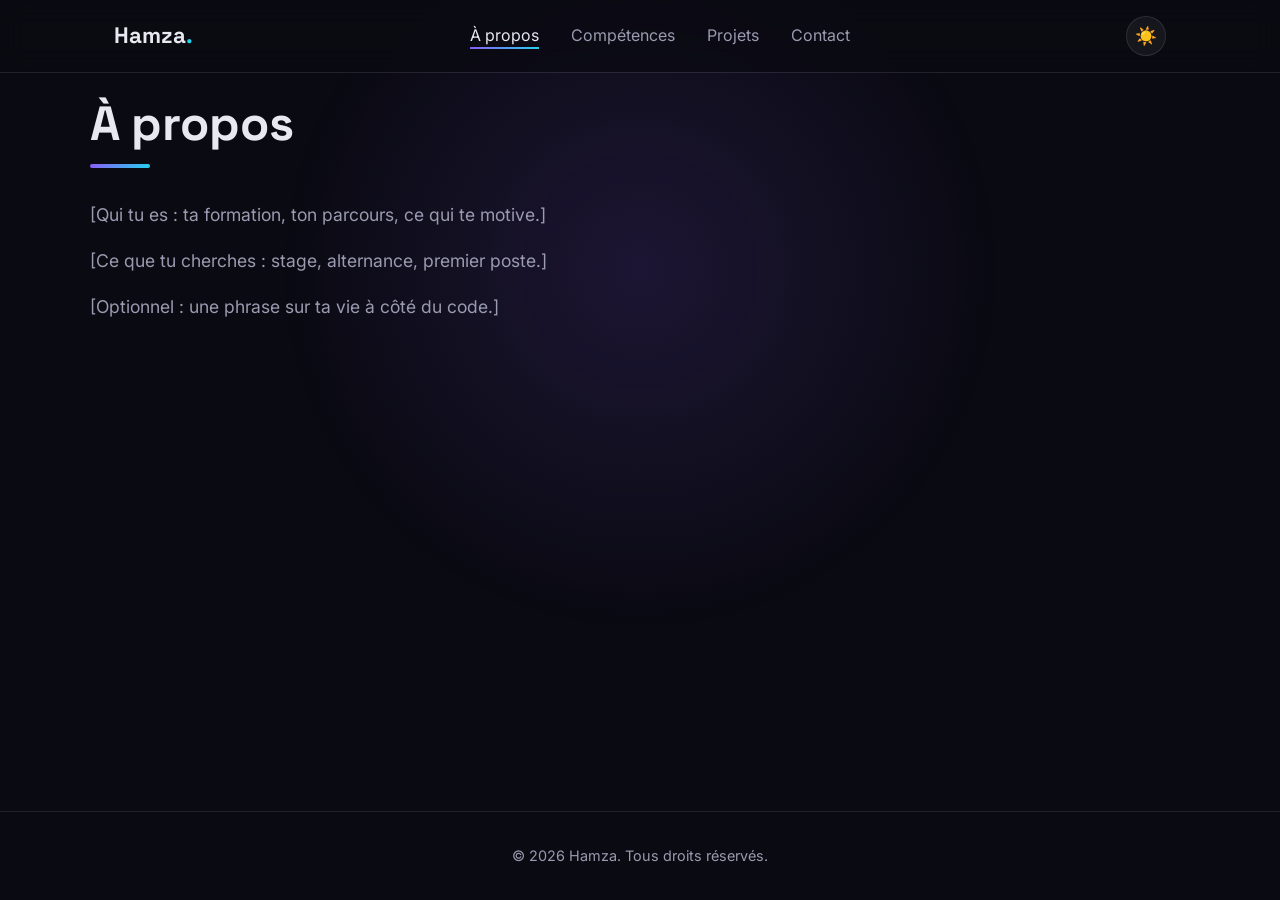
==== apropos.html @ 90bf2d50 "Passage en site multi-pages" ====
<!DOCTYPE html>
<html lang="fr">
<head>
  <meta charset="UTF-8">
  <meta name="viewport" content="width=device-width, initial-scale=1.0">
  <meta name="description" content="DESCRIPTION DE LA PAGE">
  <title>TITRE DE LA PAGE | Hamza</title>
  <link rel="preconnect" href="https://fonts.googleapis.com">
  <link rel="preconnect" href="https://fonts.gstatic.com" crossorigin>
  <link href="https://fonts.googleapis.com/css2?family=Inter:wght@400;500;600&family=Space+Grotesk:wght@500;700&display=swap" rel="stylesheet">
  <link rel="stylesheet" href="css/style.css">
</head>
<body>
  <div id="progress"></div>

  <header>
    <nav>
      <a href="index.html" class="logo">Hamza<span>.</span></a>
      <ul id="menu">
        <li><a href="apropos.html">À propos</a></li>
        <li><a href="competences.html">Compétences</a></li>
        <li><a href="projets.html">Projets</a></li>
        <li><a href="contact.html">Contact</a></li>
      </ul>
      <div class="nav-actions">
        <button id="theme-toggle" aria-label="Changer de thème"></button>
        <button id="burger" aria-label="Ouvrir le menu" aria-expanded="false">
          <span></span><span></span><span></span>
        </button>
      </div>
    </nav>
  </header>

  <main>
    <section id="apropos">
      <h1 class="page-title">À propos</h1>
      <p>[Qui tu es : ta formation, ton parcours, ce qui te motive.]</p>
      <p>[Ce que tu cherches : stage, alternance, premier poste.]</p>
      <p>[Optionnel : une phrase sur ta vie à côté du code.]</p>
    </section>
  </main>

  <footer>
    <p>&copy; 2026 Hamza. Tous droits réservés.</p>
  </footer>

  <script src="js/main.js"></script>
</body>
</html>
---- css/style.css ----
/* ===== 1. Variables (couleurs, polices) ===== */
:root {
    --bg: #0a0a12;
    --bg-soft: #11111c;
    --card: rgba(255, 255, 255, 0.05);
    --border: rgba(255, 255, 255, 0.1);
    --text: #e8e8f0;
    --muted: #9a9ab0;
    --accent: #8b5cf6;
    --accent-2: #22d3ee;
    --gradient: linear-gradient(135deg, var(--accent), var(--accent-2));
    --radius: 16px;
    --font-title: 'Space Grotesk', system-ui, sans-serif;
    --font-body: 'Inter', system-ui, sans-serif;
  }
  
  [data-theme="light"] {
    --bg: #f6f7fb;
    --bg-soft: #ffffff;
    --card: rgba(255, 255, 255, 0.7);
    --border: rgba(20, 20, 40, 0.1);
    --text: #15151f;
    --muted: #5b5b70;
    --accent: #6d28d9;
    --accent-2: #0891b2;
  }
  
  /* ===== 2. Base ===== */
  *, *::before, *::after {
    box-sizing: border-box;
    margin: 0;
    padding: 0;
  }
  
  html {
    scroll-behavior: smooth;
    scroll-padding-top: 80px;
  }
  
  body {
    font-family: var(--font-body);
    background: var(--bg);
    color: var(--text);
    line-height: 1.7;
    transition: background 0.4s, color 0.4s;
    display: flex;
    flex-direction: column;
    min-height: 100svh;
    animation: pageIn 0.5s ease;
  }
  main { flex: 1; }

@keyframes pageIn {
  from { opacity: 0; }
  to { opacity: 1; }
}
  
  /* Lueur qui suit la souris */
  body::before {
    content: "";
    position: fixed;
    inset: 0;
    z-index: -1;
    pointer-events: none;
    background: radial-gradient(600px circle at var(--mx, 50%) var(--my, 30%),
                rgba(139, 92, 246, 0.15), transparent 60%);
  }
  
  a { color: inherit; text-decoration: none; }
  ul { list-style: none; }
  h1, h2, h3 { font-family: var(--font-title); line-height: 1.15; }
  
  /* Barre de progression */
  #progress {
    position: fixed;
    top: 0;
    left: 0;
    height: 3px;
    width: 0;
    background: var(--gradient);
    z-index: 200;
  }
  
  /* ===== 3. Navigation ===== */
  header {
    position: fixed;
    top: 0;
    left: 0;
    right: 0;
    z-index: 100;
    border-bottom: 1px solid var(--border);
  }
  
  /* Le flou est sur un pseudo-élément pour ne pas casser le menu mobile */
  header::before {
    content: "";
    position: absolute;
    inset: 0;
    z-index: -1;
    background: color-mix(in srgb, var(--bg) 70%, transparent);
    backdrop-filter: blur(14px);
    -webkit-backdrop-filter: blur(14px);
  }
  
  nav {
    max-width: 1100px;
    margin: 0 auto;
    padding: 1rem 1.5rem;
    display: flex;
    align-items: center;
    justify-content: space-between;
  }
  
  .logo {
    font-family: var(--font-title);
    font-weight: 700;
    font-size: 1.4rem;
  }
  .logo span { color: var(--accent-2); }
  
  /* Menu mobile : panneau qui glisse depuis la droite */
  nav ul {
    position: fixed;
    top: 0;
    right: -100%;
    height: 100vh;
    width: min(75%, 320px);
    background: var(--bg-soft);
    border-left: 1px solid var(--border);
    display: flex;
    flex-direction: column;
    justify-content: center;
    align-items: center;
    gap: 2rem;
    font-size: 1.2rem;
    transition: right 0.4s ease;
  }
  nav ul.open { right: 0; }
  
  nav ul a {
    position: relative;
    color: var(--muted);
    transition: color 0.3s;
  }
  nav ul a:hover { color: var(--text); }
  nav ul a::after {
    content: "";
    position: absolute;
    left: 0;
    bottom: -4px;
    height: 2px;
    width: 0;
    background: var(--gradient);
    transition: width 0.3s;
  }
  nav ul a:hover::after { width: 100%; }
  
  .nav-actions {
    display: flex;
    align-items: center;
    gap: 0.8rem;
    position: relative;
    z-index: 2;
  }
  
  #theme-toggle {
    width: 40px;
    height: 40px;
    border-radius: 50%;
    border: 1px solid var(--border);
    background: var(--card);
    cursor: pointer;
    font-size: 1.1rem;
    transition: transform 0.3s;
  }
  #theme-toggle:hover { transform: rotate(20deg) scale(1.1); }
  
  #burger {
    width: 40px;
    height: 40px;
    border: 0;
    background: none;
    cursor: pointer;
    display: flex;
    flex-direction: column;
    justify-content: center;
    align-items: center;
    gap: 6px;
  }
  #burger span {
    display: block;
    width: 24px;
    height: 2px;
    background: var(--text);
    transition: transform 0.3s, opacity 0.3s;
  }
  #burger.open span:nth-child(1) { transform: translateY(8px) rotate(45deg); }
  #burger.open span:nth-child(2) { opacity: 0; }
  #burger.open span:nth-child(3) { transform: translateY(-8px) rotate(-45deg); }
  
  /* ===== 4. Sections ===== */
  section {
    padding: 6rem max(1.5rem, calc((100% - 1100px) / 2));
  }
  
  main section > h2,
  .page-title {
    font-size: clamp(2rem, 5vw, 3rem);
    margin-bottom: 2rem;
  }
  main section > h2::after,
  .page-title::after {
    content: "";
    display: block;
    width: 60px;
    height: 4px;
    border-radius: 4px;
    background: var(--gradient);
    margin-top: 0.8rem;
  }
  
  /* ===== 5. Accueil (hero) ===== */
  #accueil {
    min-height: 100svh;
    padding-top: 7rem;
    display: flex;
    flex-direction: column;
    justify-content: center;
    position: relative;
    overflow: hidden;
    isolation: isolate;
  }
  
  /* Deux grosses taches de couleur qui flottent */
  #accueil::before,
  #accueil::after {
    content: "";
    position: absolute;
    border-radius: 50%;
    filter: blur(90px);
    opacity: 0.45;
    z-index: -1;
    animation: float 12s ease-in-out infinite;
  }
  #accueil::before {
    width: 420px;
    height: 420px;
    background: var(--accent);
    top: -80px;
    right: -80px;
  }
  #accueil::after {
    width: 360px;
    height: 360px;
    background: var(--accent-2);
    bottom: -60px;
    left: -60px;
    animation-delay: -6s;
  }
  
  @keyframes float {
    0%, 100% { transform: translate(0, 0) scale(1); }
    50% { transform: translate(40px, -30px) scale(1.15); }
  }
  
  .eyebrow {
    color: var(--accent-2);
    font-weight: 600;
    letter-spacing: 0.15em;
    text-transform: uppercase;
    font-size: 0.85rem;
  }
  
  #accueil h1 {
    font-size: clamp(3rem, 12vw, 7rem);
    background: var(--gradient);
    -webkit-background-clip: text;
    background-clip: text;
    color: transparent;
    margin: 0.5rem 0;
  }
  
  #accueil h2 {
    font-size: clamp(1.3rem, 4vw, 2rem);
    font-weight: 500;
    min-height: 1.3em;
  }
  #accueil h2::after { display: none; }
  
  #accueil p:not(.eyebrow) {
    max-width: 560px;
    color: var(--muted);
    margin: 1.2rem 0 2rem;
  }
  
  .caret {
    display: inline-block;
    width: 3px;
    height: 1em;
    background: var(--accent-2);
    margin-left: 4px;
    vertical-align: -0.1em;
    animation: blink 1s steps(1) infinite;
  }
  @keyframes blink { 50% { opacity: 0; } }
  
  .hero-buttons {
    display: flex;
    flex-wrap: wrap;
    gap: 1rem;
  }
  
  /* ===== 6. Boutons ===== */
  .btn {
    display: inline-block;
    padding: 0.9rem 1.8rem;
    border-radius: 999px;
    font-weight: 600;
    font-family: inherit;
    font-size: 1rem;
    cursor: pointer;
    transition: transform 0.3s, box-shadow 0.3s, border-color 0.3s;
  }
  .btn-primary {
    background: var(--gradient);
    color: #fff;
    border: 0;
    box-shadow: 0 8px 30px rgba(139, 92, 246, 0.35);
  }
  .btn-primary:hover {
    transform: translateY(-3px);
    box-shadow: 0 12px 40px rgba(139, 92, 246, 0.5);
  }
  .btn-ghost {
    border: 1px solid var(--border);
    background: var(--card);
  }
  .btn-ghost:hover {
    transform: translateY(-3px);
    border-color: var(--accent);
  }
  
  /* ===== 7. À propos ===== */
  #apropos p {
    max-width: 720px;
    color: var(--muted);
    font-size: 1.1rem;
    margin-bottom: 1rem;
  }
  
  /* ===== 8. Compétences ===== */
  .skill-group h2 {
    margin: 2rem 0 1rem;
    font-size: 1.2rem;
    color: var(--accent-2);
  }
  #competences ul {
    display: flex;
    flex-wrap: wrap;
    gap: 0.7rem;
  }
  #competences li {
    padding: 0.5rem 1.1rem;
    border-radius: 999px;
    background: var(--card);
    border: 1px solid var(--border);
    transition: transform 0.3s, border-color 0.3s, box-shadow 0.3s;
  }
  #competences li:hover {
    transform: translateY(-4px);
    border-color: var(--accent);
    box-shadow: 0 8px 24px rgba(139, 92, 246, 0.25);
  }
  
  /* ===== 9. Projets ===== */
  #projets {
    display: grid;
    grid-template-columns: repeat(auto-fit, minmax(280px, 1fr));
    gap: 1.5rem;
  }
  #projets > .page-title { grid-column: 1 / -1; }
  
  article {
    padding: 2rem;
    border-radius: var(--radius);
    background: var(--card);
    border: 1px solid var(--border);
    backdrop-filter: blur(10px);
    -webkit-backdrop-filter: blur(10px);
    transition: transform 0.2s ease, border-color 0.3s, box-shadow 0.3s;
  }
  article:hover {
    border-color: var(--accent);
    box-shadow: 0 20px 50px rgba(139, 92, 246, 0.2);
  }
  article h2 { font-size: 1.4rem; margin-bottom: 0.7rem; }
  article p { color: var(--muted); margin-bottom: 1rem; }
  article a { color: var(--accent-2); font-weight: 600; }
  article a::after { content: " →"; transition: margin 0.3s; }
  article a:hover::after { margin-left: 6px; }
  
  .tags {
    display: flex;
    flex-wrap: wrap;
    gap: 0.5rem;
    margin-bottom: 1.2rem;
  }
  .tags li {
    font-size: 0.8rem;
    padding: 0.2rem 0.7rem;
    border-radius: 999px;
    background: rgba(139, 92, 246, 0.15);
    color: var(--accent-2);
  }
  
  /* ===== 10. Contact ===== */
  #contact form {
    display: grid;
    gap: 1rem;
    max-width: 640px;
    margin: 2rem 0;
  }
  label { font-weight: 600; font-size: 0.9rem; }
  input, textarea {
    width: 100%;
    padding: 0.9rem 1rem;
    border-radius: 12px;
    border: 1px solid var(--border);
    background: var(--card);
    color: var(--text);
    font: inherit;
    transition: border-color 0.3s, box-shadow 0.3s;
  }
  input:focus, textarea:focus {
    outline: none;
    border-color: var(--accent);
    box-shadow: 0 0 0 4px rgba(139, 92, 246, 0.2);
  }
  #contact form .btn { justify-self: start; }
  #contact > ul {
    display: flex;
    flex-wrap: wrap;
    gap: 1.5rem;
  }
  #contact > ul a { color: var(--accent-2); font-weight: 500; }
  #contact > ul a:hover { text-decoration: underline; }
  
  /* ===== 11. Footer ===== */
  footer {
    text-align: center;
    padding: 2rem 1.5rem;
    color: var(--muted);
    border-top: 1px solid var(--border);
    font-size: 0.9rem;
  }
  
  /* ===== 12. Animation d'apparition au scroll ===== */
  .reveal {
    opacity: 0;
    transform: translateY(40px);
    transition: opacity 0.8s ease, transform 0.8s ease;
  }
  .reveal.visible {
    opacity: 1;
    transform: none;
  }
  /* ===== Page active dans le menu ===== */
nav ul a.active { color: var(--text); }
nav ul a.active::after { width: 100%; }

/* ===== Cartes de navigation de l'accueil ===== */
.explore {
  display: grid;
  grid-template-columns: repeat(auto-fit, minmax(220px, 1fr));
  gap: 1.5rem;
}
.card-link {
  display: block;
  padding: 2rem;
  border-radius: var(--radius);
  background: var(--card);
  border: 1px solid var(--border);
  transition: transform 0.3s, border-color 0.3s, box-shadow 0.3s;
}
.card-link:hover {
  transform: translateY(-6px);
  border-color: var(--accent);
  box-shadow: 0 20px 50px rgba(139, 92, 246, 0.2);
}
.card-link h3 { font-size: 1.3rem; margin-bottom: 0.5rem; }
.card-link p { color: var(--muted); margin-bottom: 1rem; }
.card-link span { color: var(--accent-2); font-weight: 600; }
  /* ===== 13. Responsive : à partir de 768px (tablette / PC) ===== */
  @media (min-width: 768px) {
    #burger { display: none; }
  
    nav ul {
      position: static;
      height: auto;
      width: auto;
      background: none;
      border: 0;
      flex-direction: row;
      gap: 2rem;
      font-size: 1rem;
    }
  }
  
  /* Respect des personnes qui désactivent les animations */
  @media (prefers-reduced-motion: reduce) {
    *, *::before, *::after {
      animation: none !important;
      transition: none !important;
    }
    html { scroll-behavior: auto; }
  }
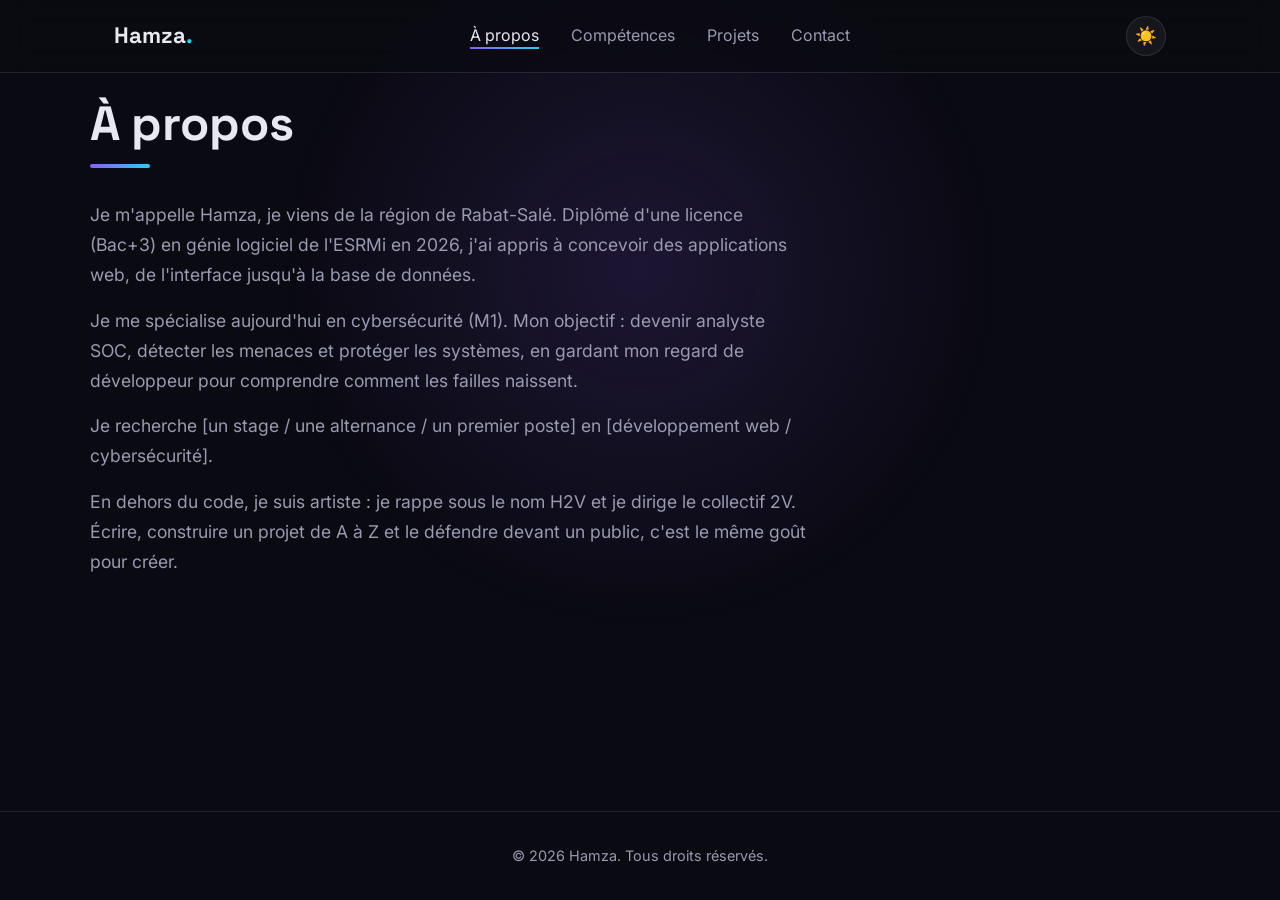
==== commit 50ccd404: "Textes de l'accueil et de la page a propos" ====
--- a/apropos.html
+++ b/apropos.html
@@ -34,9 +34,10 @@
   <main>
     <section id="apropos">
       <h1 class="page-title">À propos</h1>
-      <p>[Qui tu es : ta formation, ton parcours, ce qui te motive.]</p>
-      <p>[Ce que tu cherches : stage, alternance, premier poste.]</p>
-      <p>[Optionnel : une phrase sur ta vie à côté du code.]</p>
+      <p>Je m'appelle Hamza, je viens de la région de Rabat-Salé. Diplômé d'une licence (Bac+3) en génie logiciel de l'ESRMi en 2026, j'ai appris à concevoir des applications web, de l'interface jusqu'à la base de données.</p>
+      <p>Je me spécialise aujourd'hui en cybersécurité (M1). Mon objectif : devenir analyste SOC, détecter les menaces et protéger les systèmes, en gardant mon regard de développeur pour comprendre comment les failles naissent.</p>
+      <p>Je recherche [un stage / une alternance / un premier poste] en [développement web / cybersécurité].</p>
+      <p>En dehors du code, je suis artiste : je rappe sous le nom H2V et je dirige le collectif 2V. Écrire, construire un projet de A à Z et le défendre devant un public, c'est le même goût pour créer.</p>
     </section>
   </main>
 
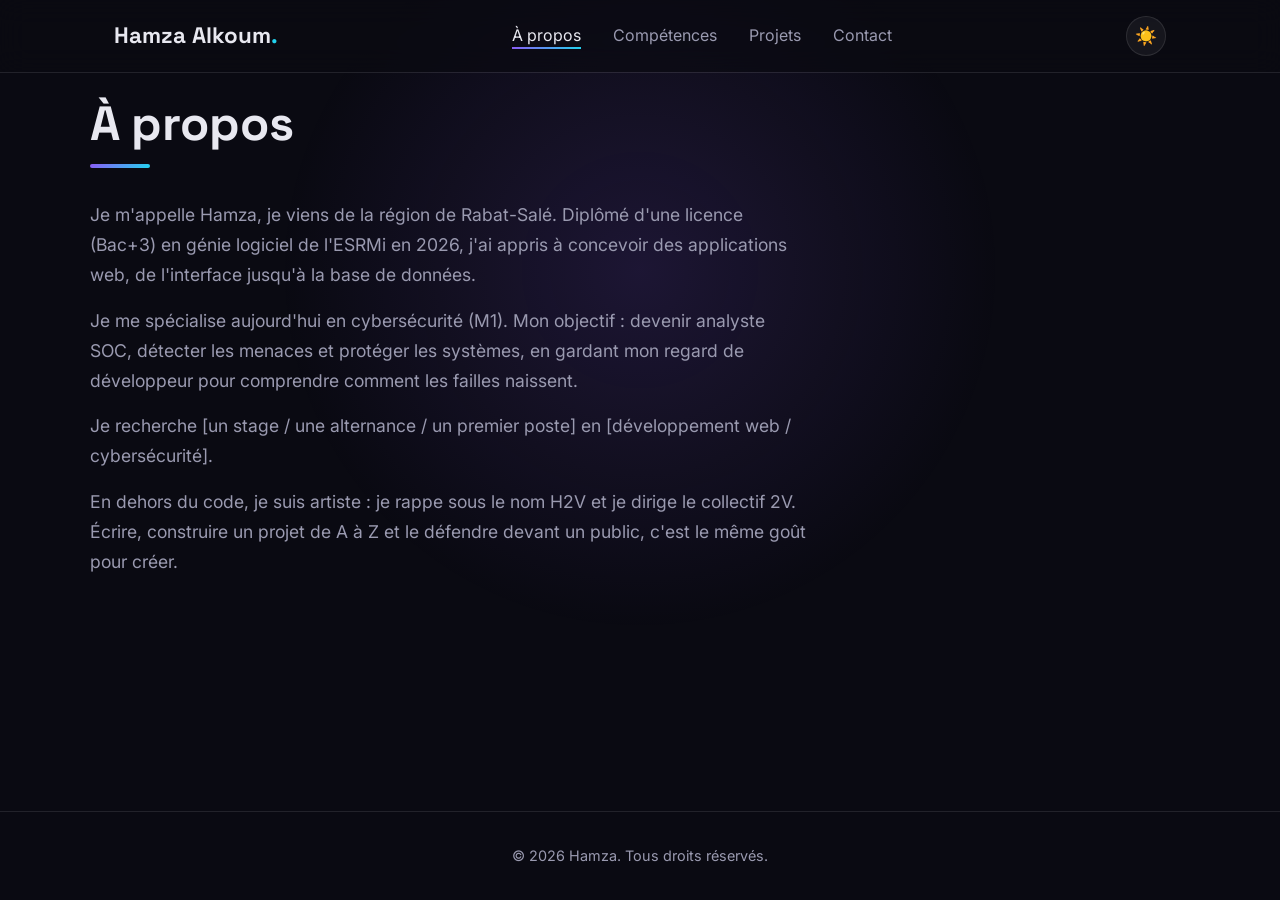
==== commit cbe441b1: "Formulaire de contact avec Formspree" ====
--- a/apropos.html
+++ b/apropos.html
@@ -15,7 +15,7 @@
 
   <header>
     <nav>
-      <a href="index.html" class="logo">Hamza<span>.</span></a>
+      <a href="index.html" class="logo">Hamza Alkoum<span>.</span></a>
       <ul id="menu">
         <li><a href="apropos.html">À propos</a></li>
         <li><a href="competences.html">Compétences</a></li>
--- a/css/style.css
+++ b/css/style.css
@@ -513,4 +513,27 @@
       transition: none !important;
     }
     html { scroll-behavior: auto; }
-  }+  }
+  .intro {
+    max-width: 640px;
+    color: var(--muted);
+    font-size: 1.1rem;
+    margin-bottom: 1rem;
+  }
+  /* ===== Formulaire de contact ===== */
+.hp {
+  position: absolute;
+  left: -9999px;
+}
+
+.form-status {
+  min-height: 1.5em;
+  font-weight: 500;
+}
+.form-status.success { color: #22c55e; }
+.form-status.error { color: #ef4444; }
+
+#contact form .btn:disabled {
+  opacity: 0.6;
+  cursor: wait;
+}
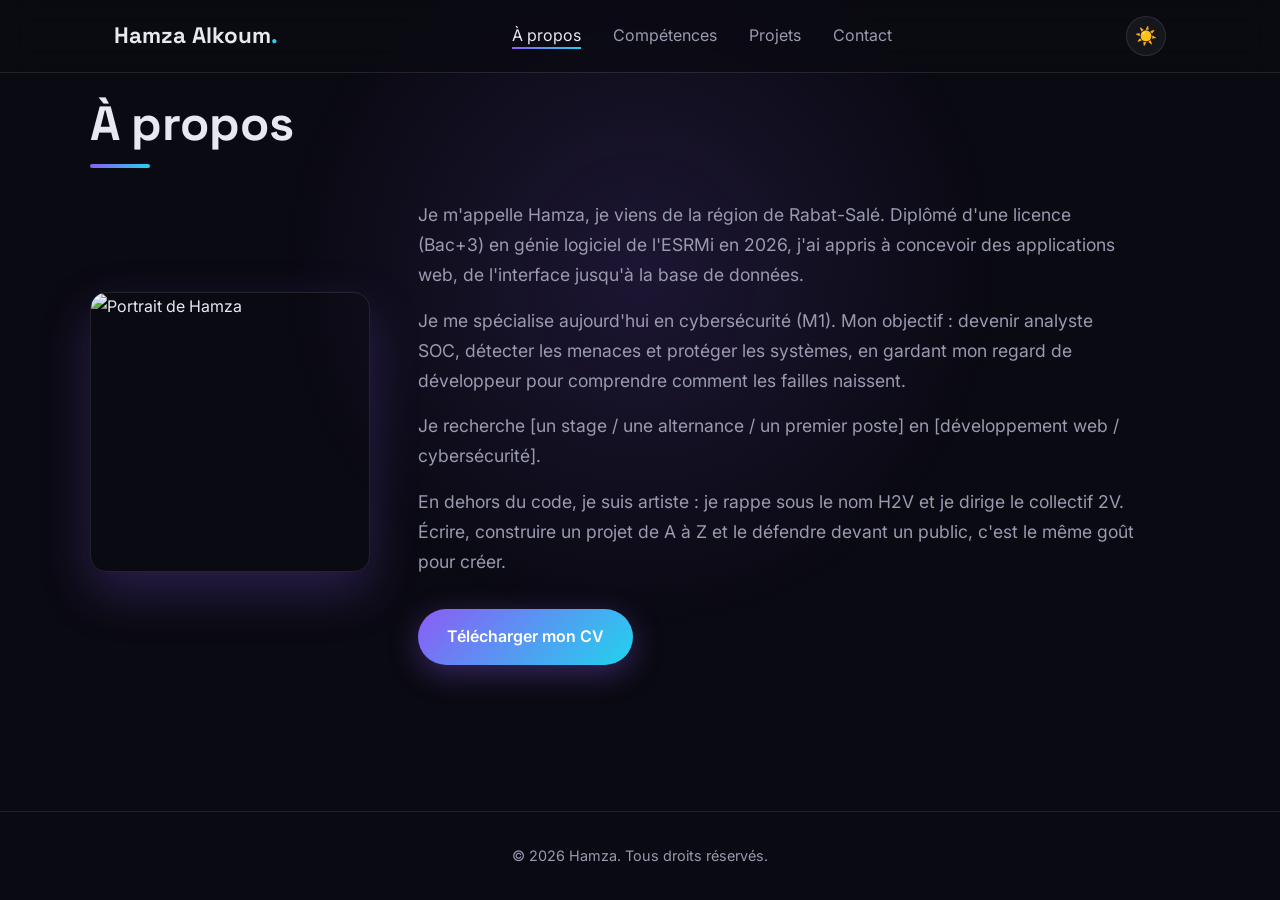
==== commit d86d29d9: "Photo, CV en PDF et favicon" ====
--- a/apropos.html
+++ b/apropos.html
@@ -8,6 +8,7 @@
   <link rel="preconnect" href="https://fonts.googleapis.com">
   <link rel="preconnect" href="https://fonts.gstatic.com" crossorigin>
   <link href="https://fonts.googleapis.com/css2?family=Inter:wght@400;500;600&family=Space+Grotesk:wght@500;700&display=swap" rel="stylesheet">
+  <link rel="icon" type="image/svg+xml" href="assets/images/favicon.svg">
   <link rel="stylesheet" href="css/style.css">
 </head>
 <body>
@@ -33,13 +34,19 @@
 
   <main>
     <section id="apropos">
-      <h1 class="page-title">À propos</h1>
+      <h1 class="page-title">À propos</h1>  
+      <div class="about">
+        <img src="assets/images/hamza.jpg" alt="Portrait de Hamza" class="avatar" width="280" height="280">
+      <div class="about-text">
       <p>Je m'appelle Hamza, je viens de la région de Rabat-Salé. Diplômé d'une licence (Bac+3) en génie logiciel de l'ESRMi en 2026, j'ai appris à concevoir des applications web, de l'interface jusqu'à la base de données.</p>
       <p>Je me spécialise aujourd'hui en cybersécurité (M1). Mon objectif : devenir analyste SOC, détecter les menaces et protéger les systèmes, en gardant mon regard de développeur pour comprendre comment les failles naissent.</p>
       <p>Je recherche [un stage / une alternance / un premier poste] en [développement web / cybersécurité].</p>
       <p>En dehors du code, je suis artiste : je rappe sous le nom H2V et je dirige le collectif 2V. Écrire, construire un projet de A à Z et le défendre devant un public, c'est le même goût pour créer.</p>
-    </section>
-  </main>
+      <a href="assets/cv/CV-Hamza.pdf" class="btn btn-primary" download>Télécharger mon CV</a>
+    </div>
+  </div>
+</section>
+</main>
 
   <footer>
     <p>&copy; 2026 Hamza. Tous droits réservés.</p>
--- a/css/style.css
+++ b/css/style.css
@@ -536,4 +536,28 @@
 #contact form .btn:disabled {
   opacity: 0.6;
   cursor: wait;
+}
+/* ===== Page À propos ===== */
+.about {
+  display: grid;
+  gap: 2rem;
+  align-items: center;
+}
+
+.avatar {
+  width: min(100%, 280px);
+  aspect-ratio: 1;
+  object-fit: cover;
+  border-radius: var(--radius);
+  border: 1px solid var(--border);
+  box-shadow: 0 20px 50px rgba(139, 92, 246, 0.25);
+}
+
+.about-text .btn { margin-top: 1rem; }
+
+@media (min-width: 768px) {
+  .about {
+    grid-template-columns: 280px 1fr;
+    gap: 3rem;
+  }
 }
